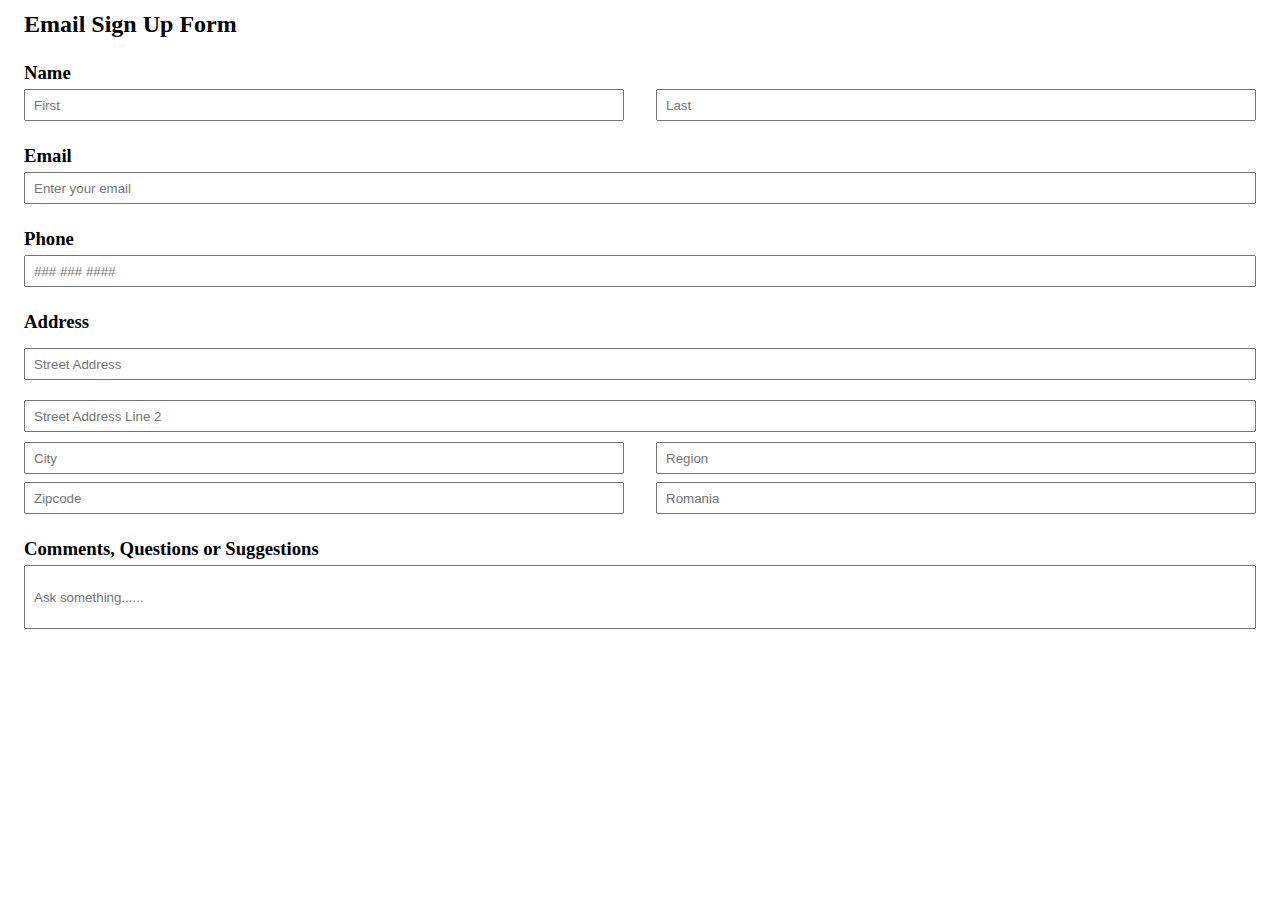
==== signup.html @ ef284aa5 "signupt" ====
<!DOCTYPE html>
<html lang="en">
<head>
    <meta charset="UTF-8">
    <meta name="viewport" content="width=device-width, initial-scale=1.0">
    <title>Signup-Form</title>
    <link rel="preconnect" href="https://fonts.googleapis.com">
    <link rel="preconnect" href="https://fonts.gstatic.com" crossorigin>
    <link href="https://fonts.googleapis.com/css2?family=Poppins:wght@100&display=swap" rel="stylesheet">
    <link rel="stylesheet" href="./signup.css">
</head>
<body>
    <div class="Signup-Form">
        <div class="Heading">
            <h2>Email Sign Up Form</h2>
        </div>
        <div class="Name-container">
            <div class="Name">
                <h3>Name</h3>
            </div>
            <div class="Full-name">
                <div class="First-Name">
                    <input type="text" id="First-Name" name="First-Name" placeholder="First">
                </div>
                <div class="Last-Name">
                    <input type="text" id="Last-Name" name="Last-Name" placeholder="Last">
                </div>
            </div>     

        </div>
        <div class="Email-container">
            <div class="Email">
                <h3>Email</h3>
            </div>
            <div class="Email-box">
                <input type="text" id="Email" name="Email" placeholder="Enter your email">
            </div>  
        </div>

        <div class="Phone-Number">
            <div class="Phone">
                <h3>Phone</h3>
            </div>


            <div class="Ph-box">
                <input type="text" id="Ph-Number" name="Ph-Number" placeholder="### ### ####">
            </div>  
        </div>
        <div class="Address">
            
            <div class="Add-name">
                <h3>Address</h3>
            </div>


            <div class="Street-Address">
                <div class="Address-1">
                    <input type="text" id="Street Address" name="Street Address" placeholder="Street Address">
                </div>
                <div class="Address-2">
                    <input type="text" id="Street Address Line 2" name="Street Address Line 2" placeholder="Street Address Line 2">    
                </div>
            </div>


            <div class="city-Region">
                <div class="city">
                    <input type="text" id="city" name="city" placeholder="City">
                </div>
                <div class="region">
                    <input type="text" id="region" name="region" placeholder="Region">
                </div>
            </div>


            <div class="Zipcode-Romania">
                <div class="Zipcode">
                    <input type="text" id="Zipcode" name="Zipcode" placeholder="Zipcode">
                </div>
                <div class="Romania">
                    <input type="text" id="Romania" name="Romania" placeholder="Romania">               
                </div>
            </div>
        </div>

        <div class="Queries">
            <div class="comments">
                <h3>Comments, Questions or Suggestions</h3>
            </div>
            <div class="Query-box">
                <input type="text" id="Queries" name="Queries" placeholder="Ask something......"> 
            </div>
        </div>
    </div>

</body>
</html>
---- signup.css ----
body > .Signup-Form
{
    width: 100%;
    height: 3rem;
}
body > .Signup-Form > .Heading
{
    display: flex;
    flex-direction: column;
    justify-content:center;
    align-items:start;
    width: 100%;
    padding:0 1rem;
    

}
body > .Signup-Form > .Heading > h2
{
    margin: 0%;
    padding-top: .2rem;
    padding-bottom: 0;
}

.Signup-Form > .Name-container 
{
    display: flex;
    flex-direction: column;
    justify-content:left;
    align-items: start;
    width:100%;
    box-sizing: border-box;
    
   
}

.Name-container > .Name
{
    display: flex;
    flex-direction: column;
    justify-content: left;
    align-items: start;
    padding:0 1rem;
    
}
.Name-container > .Name > h3
{
    margin: 0%;
    padding-top: 1.5rem;
    padding-bottom: 5px;

}

.Name-container > .Full-name
{
    display: flex;
    flex-direction: row;
    justify-content: space-around;
    align-items: start;
    width: 100%;
    box-sizing: border-box;
}

.Name-container > .Full-name > .First-Name 
{
    display: flex;
    flex-direction: row;
    justify-content: space-around;
   
    width: 50%;
    padding:0 1rem;
    box-sizing: border-box;
    

}

.Name-container > .Full-name > .First-Name  > input
{
    width: 100%;
    height: 2rem;
    box-sizing: border-box;
    padding-left: .5rem;
}

.Name-container > .Full-name > .Last-Name 
{
    display: flex;
    flex-direction: row;
    justify-content: space-around;
    width: 50%;
    padding:0 1rem;
    box-sizing: border-box;
    

}

.Name-container > .Full-name > .Last-Name  > input
{
    width: 100%;
    height: 2rem;
    box-sizing: border-box;
    padding-left: .5rem;
}

.Email-container 
{
    display: flex;
    flex-direction:column;
    align-items: start;
    width: 100%;
    box-sizing: border-box;
    margin-top: 0;

    
}

.Email-container > .Email
{
    display: flex;
    flex-direction: column;
    align-items: start;
    justify-content: left;
    padding: 0 1rem;
}

.Email-container > .Email > h3
{
    margin: 0%;
    padding-top: 1.5rem;
    padding-bottom: 5px;

}

.Email-container > .Email-box
{
    display: flex;
    flex-direction: row;
    justify-content: left;
    align-items: start;
    width: 100%;
    padding: 0 1rem;
    box-sizing: border-box;

}

.Email-container > .Email-box > input
{
    display: flex;
    flex-direction: row;
    justify-content: left;
    align-items: start;
    width: 100%;
    height: 2rem;
    box-sizing: border-box;
    padding-left: .5rem;
}



.Phone-Number
{
    display: flex;
    flex-direction:column;
    align-items: start;
    width: 100%;
    box-sizing: border-box;

    
}

.Phone-Number > .Phone
{
    display: flex;
    flex-direction: column;
    align-items: start;
    justify-content: left;
    padding: 0 1rem;
}

.Phone-Number > .Phone > h3
{
    margin: 0%;
    padding-top: 1.5rem;
    padding-bottom: 5px;

}

.Phone-Number > .Ph-box
{
    display: flex;
    flex-direction: row;
    justify-content: left;
    align-items: start;
    width: 100%;
    padding: 0 1rem;
    box-sizing: border-box;

}
.Phone-Number > .Ph-box > input
{
    display: flex;
    flex-direction: row;
    justify-content: left;
    align-items: start;
    width: 100%;
    height: 2rem;
    box-sizing: border-box;
    padding-left: .5rem;
}

.Address
{
    display: flex;
    flex-direction:column;
    align-items: start;
    width: 100%;
    box-sizing: border-box;


    
}

.Address > .Add-name
{
    display: flex;
    flex-direction: column;
    align-items: start;
    justify-content: left;
    padding: 0 1rem;
}

.Address > .Add-name > h3
{
    margin: 0%;
    padding-top: 1.5rem;
    padding-bottom: 5px;

}

.Address > .Street-Address 
{
   
    display: flex;
    flex-direction:column;
    justify-content: space-around;
    align-items: start;
    width: 100%;
    box-sizing: border-box;
    height: 6.5rem;

}

.Address > .Street-Address > .Address-1
{

    
    display: flex;
    flex-direction:column;
    justify-content: space-around;
    width: 100%;
    padding:0 1rem;
    box-sizing: border-box;
}

.Address > .Street-Address > .Address-1 > input
{
    box-sizing: border-box;
    height: 2rem;
    padding-left: .5rem;

}
.Address > .Street-Address > .Address-2
{

    display: flex;
    flex-direction:column;
    justify-content: space-around;
    width: 100%;
    padding:0 1rem;
    box-sizing: border-box;
}

.Address > .Street-Address > .Address-2 > input
{

    box-sizing: border-box;
    height: 2rem;
    padding-left: .5rem;
}

.Address  > .city-Region
{
    display: flex;
    flex-direction: row;
    justify-content: space-around;
    align-items: start;
    width: 100%;
    box-sizing: border-box;
}

.city-Region > .city
{
    display: flex;
    flex-direction: row;
    justify-content: space-around;
   
    width: 50%;
    padding:0 1rem;
    box-sizing: border-box;

}
 .city-Region > .city > input
{
    width: 100%;
    height: 2rem;
    box-sizing: border-box;
    padding-left: .5rem;
}
 .city-Region > .region 
{

    display: flex;
    flex-direction: row;
    justify-content: space-around;
    width: 50%;
    padding:0 1rem;
    box-sizing: border-box;
} 

.city-Region > .region > input
{
 
    width: 100%;
    height: 2rem;
    box-sizing: border-box;
    padding-left: .5rem;
}

.Zipcode-Romania 
{

    display: flex;
    flex-direction: row;
    justify-content: space-around;
    align-items: start;
    width: 100%;
    box-sizing: border-box;
    padding-top: .5rem;
    
}
 
.Zipcode-Romania > .Zipcode
{
    display: flex;
    flex-direction: row;
    justify-content: space-around;
   
    width: 50%;
    padding:0 1rem;
    box-sizing: border-box;

}

.Zipcode-Romania > .Zipcode > input
{

    width: 100%;
    height: 2rem;
    box-sizing: border-box;
    padding-left: .5rem;
}

.Zipcode-Romania > .Romania
{
    display: flex;
    flex-direction: row;
    justify-content: space-around;
    width: 50%;
    padding:0 1rem;
    box-sizing: border-box;

}

.Zipcode-Romania > .Romania > input
{

    width: 100%;
    height: 2rem;
    box-sizing: border-box;
    padding-left: .5rem;
}

.Queries
{

    display: flex;
    flex-direction:column;
    align-items: start;
    width: 100%;
    box-sizing: border-box;
}

.Queries > .comments 
{

    display: flex;
    flex-direction: column;
    align-items: start;
    justify-content: left;
    padding: 0 1rem;
}

.Queries > .comments > h3
{

    margin: 0%;
    padding-top: 1.5rem;
    padding-bottom: 5px;
}

.Queries > .Query-box
{

    display: flex;
    flex-direction: row;
    justify-content: left;
    align-items: start;
    width: 100%;
    padding: 0 1rem;
    box-sizing: border-box;
}


.Queries > .Query-box > input
{
    display: flex;
    flex-direction: row;
    justify-content: left;
    align-items: start;
    width: 100%;
    height: 4rem;
    box-sizing: border-box;
    padding-left: .5rem; 

}
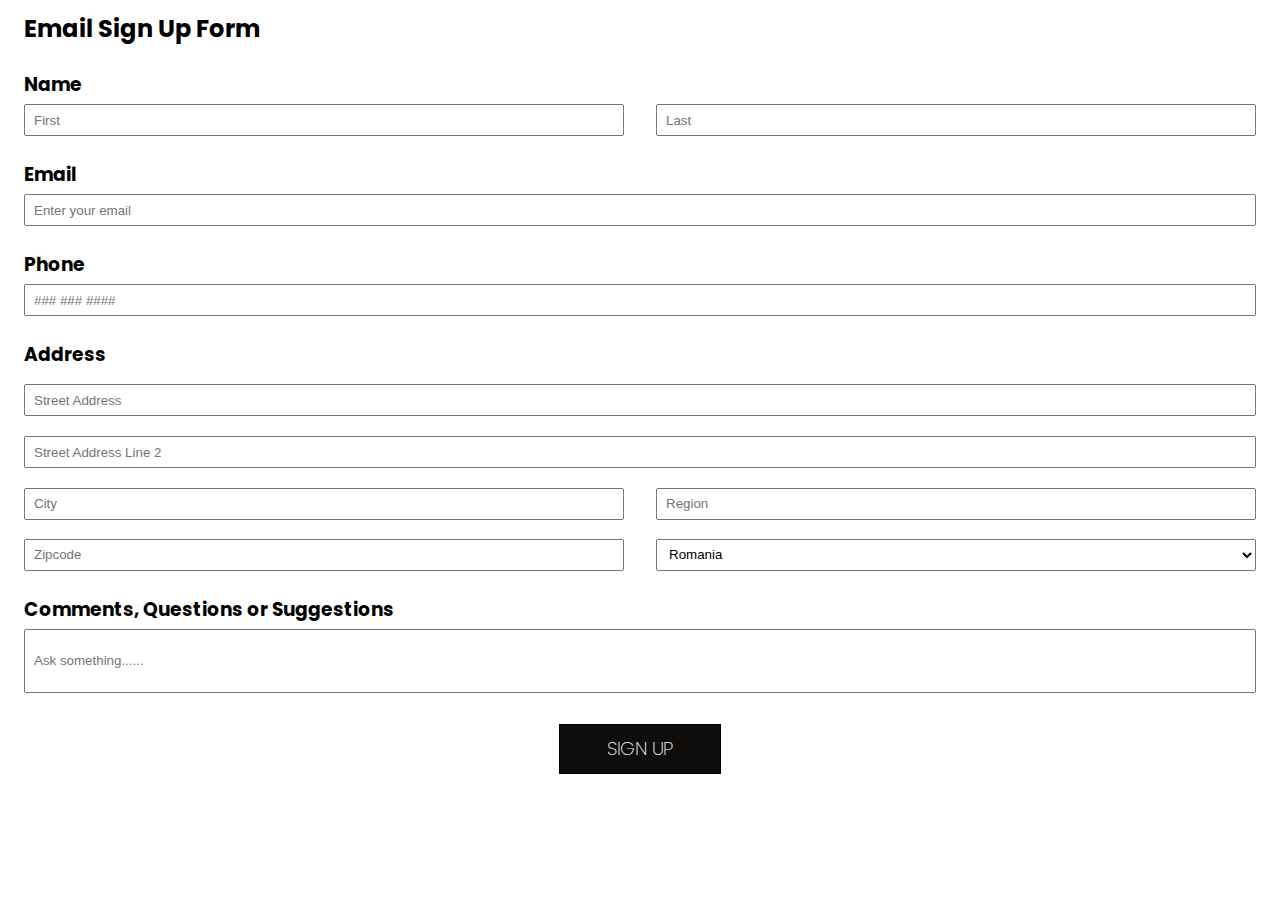
==== commit 9d7ebe7c: "modification" ====
--- a/signup.html
+++ b/signup.html
@@ -6,7 +6,7 @@
     <title>Signup-Form</title>
     <link rel="preconnect" href="https://fonts.googleapis.com">
     <link rel="preconnect" href="https://fonts.gstatic.com" crossorigin>
-    <link href="https://fonts.googleapis.com/css2?family=Poppins:wght@100&display=swap" rel="stylesheet">
+    <link href="https://fonts.googleapis.com/css2?family=Poppins:wght@200&display=swap" rel="stylesheet">
     <link rel="stylesheet" href="./signup.css">
 </head>
 <body>
@@ -79,7 +79,13 @@
                     <input type="text" id="Zipcode" name="Zipcode" placeholder="Zipcode">
                 </div>
                 <div class="Romania">
-                    <input type="text" id="Romania" name="Romania" placeholder="Romania">               
+                    <select id="country" name="country">
+                        <option>Romania</option>
+                        <option>India</option>
+                        <option>Australia</option>
+                        <option>Europe</option>
+                        <option>Canada</option>
+                    </select>              
                 </div>
             </div>
         </div>
@@ -92,7 +98,14 @@
                 <input type="text" id="Queries" name="Queries" placeholder="Ask something......"> 
             </div>
         </div>
+
+        <div class="signup">
+            <div class="signup-button">
+                <h3>SIGN UP</h3>
+            </div>
+        </div>
     </div>
+
 
 </body>
 </html>--- a/signup.css
+++ b/signup.css
@@ -3,6 +3,7 @@
 {
     width: 100%;
     height: 3rem;
+    font-family:'Poppins', sans-serif;
 }
 body > .Signup-Form > .Heading
 {
@@ -295,6 +296,7 @@
     justify-content: space-around;
     align-items: start;
     width: 100%;
+    padding-top: 0.6rem;
     box-sizing: border-box;
 }
 
@@ -345,7 +347,7 @@
     align-items: start;
     width: 100%;
     box-sizing: border-box;
-    padding-top: .5rem;
+    padding-top: 1.2rem;
     
 }
  
@@ -381,7 +383,7 @@
 
 }
 
-.Zipcode-Romania > .Romania > input
+.Zipcode-Romania > .Romania > select
 {
 
     width: 100%;
@@ -443,3 +445,42 @@
     padding-left: .5rem; 
 
 }
+
+.signup
+{ 
+    display: flex;
+    flex-direction: row;
+    justify-content: center;
+    align-items: center;
+    width: 100%;
+    height: 3rem;
+    padding: 2rem 0;
+
+}
+
+.signup > .signup-button
+{
+
+    display: flex;
+    flex-direction: row;
+    justify-content: center;
+    align-items: center;
+    width:10rem;
+    border: 1px solid ;
+    background-color: rgb(15, 12, 12);
+    height: 3rem;
+
+
+
+}
+
+.signup > .signup-button > h3
+{
+    color: aliceblue;
+    display: flex;
+    flex-direction: row;
+    justify-content: center;
+    align-items: center;
+    font-weight: 200;
+
+}